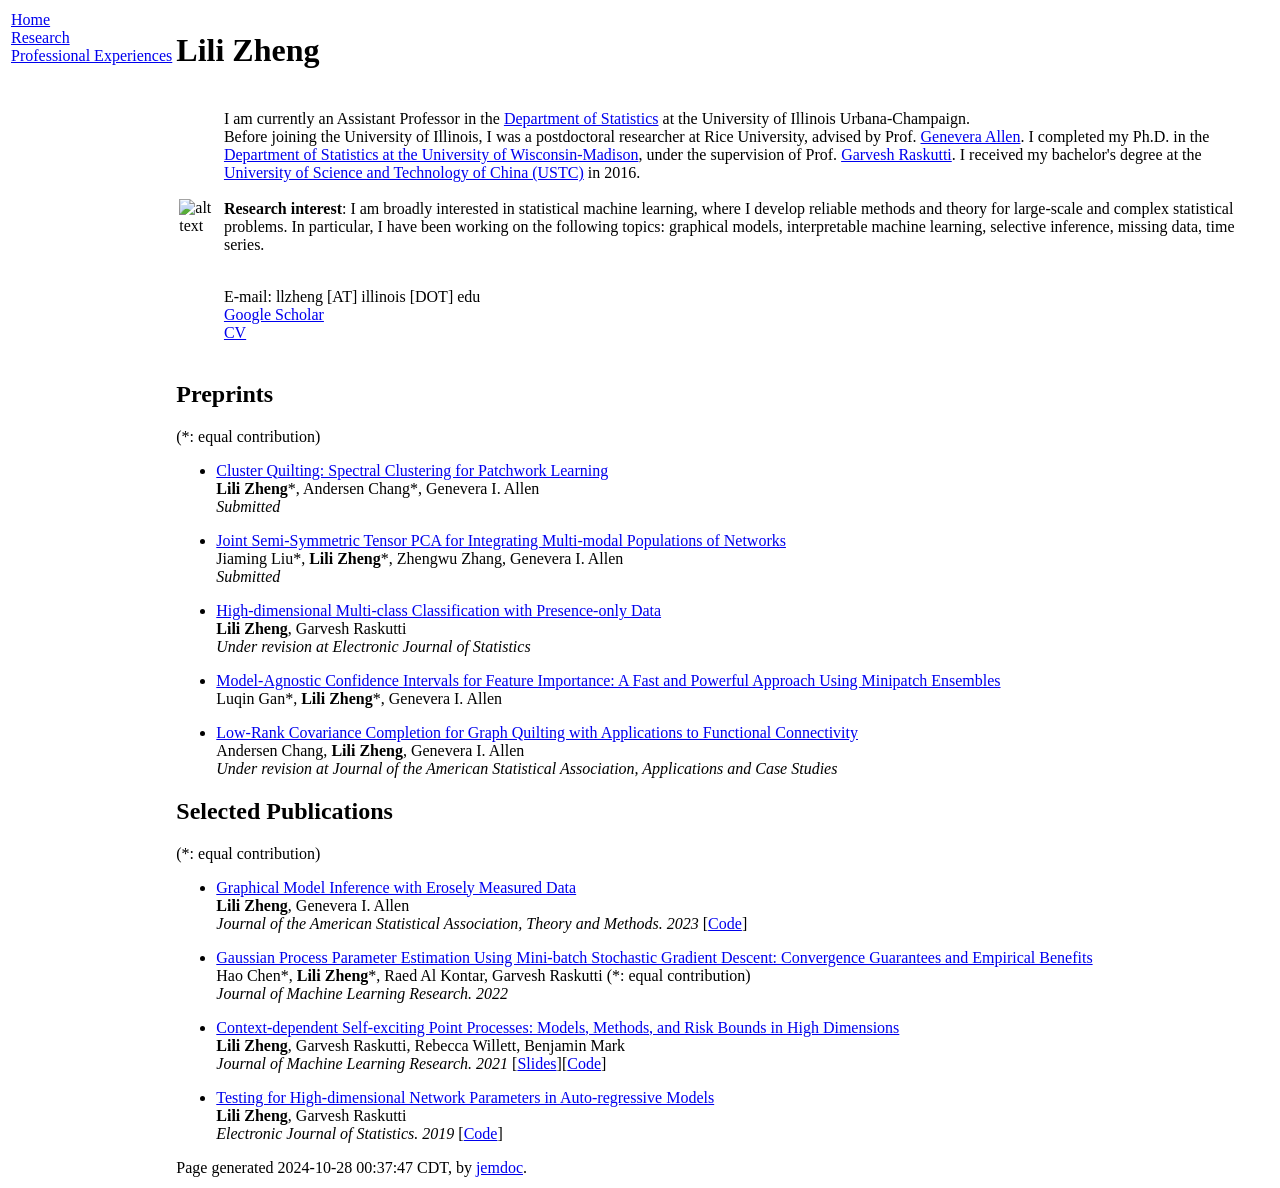
==== index.html @ 950ba3f9 "Update CV" ====
<!DOCTYPE html PUBLIC "-//W3C//DTD XHTML 1.1//EN"
  "http://www.w3.org/TR/xhtml11/DTD/xhtml11.dtd">
<html xmlns="http://www.w3.org/1999/xhtml" xml:lang="en">
<head>
<meta name="generator" content="jemdoc, see http://jemdoc.jaboc.net/" />
<meta http-equiv="Content-Type" content="text/html;charset=utf-8" />
<link rel="stylesheet" href="jemdoc.css" type="text/css" />
<title>Lili Zheng</title>
</head>
<body>
<table summary="Table for page layout." id="tlayout">
<tr valign="top">
<td id="layout-menu">
<div class="menu-item"><a href="index.html" class="current">Home</a></div>
<div class="menu-item"><a href="research.html">Research</a></div>
<div class="menu-item"><a href="service.html">Professional&nbsp;Experiences</a></div>
</td>
<td id="layout-content">
<div id="toptitle">
<h1>Lili Zheng</h1>
</div>
<table class="imgtable"><tr><td>
<img src="Photo/LiliZheng.jpeg" alt="alt text" width="300px" height="380px" />&nbsp;</td>
<td align="left"><p>I am currently an Assistant Professor in the <a href="https://stat.illinois.edu">Department of Statistics</a> at the University of Illinois Urbana-Champaign. <br />
Before joining the University of Illinois, I was a postdoctoral researcher at Rice University, advised by Prof. <a href="https://profiles.rice.edu/faculty/genevera-allen">Genevera Allen</a>. I completed my Ph.D. in the <a href="https://stat.wisc.edu">Department of Statistics at the University of Wisconsin-Madison</a>, under the supervision of Prof. <a href="http://pages.cs.wisc.edu/~raskutti/">Garvesh Raskutti</a>. I received my bachelor's degree at the <a href="https://en.ustc.edu.cn">University of Science and Technology of China (USTC)</a> in 2016. <br />
<br />
<b>Research interest</b>: I am broadly interested in statistical machine learning, where I develop reliable methods and theory for large-scale and complex statistical problems. In particular, I have been working on the following topics: graphical models, interpretable machine learning, selective inference, missing data, time series.<br /></p>
<p><br />
E-mail: llzheng [AT] illinois [DOT] edu
<br />
<a href="https://scholar.google.com/citations?user=dW5c8p4AAAAJ&amp;hl=en&amp;authuser=1">Google Scholar</a>
<br />
<a href="CV/LZ_CV.pdf">CV</a></p>
</td></tr></table>
<h2>Preprints </h2>
<p>(*: equal contribution)</p>
<ul>
<li><p><a href="https://arxiv.org/pdf/2406.13833">Cluster Quilting: Spectral Clustering for Patchwork Learning</a> <br />
<b>Lili Zheng</b>*, Andersen Chang*, Genevera I. Allen <br />
<i>Submitted</i></p>
</li>
</ul>
<ul>
<li><p><a href="https://arxiv.org/pdf/2312.14416">Joint Semi-Symmetric Tensor PCA for Integrating Multi-modal Populations of Networks</a> <br />
Jiaming Liu*, <b>Lili Zheng</b>*, Zhengwu Zhang, Genevera I. Allen <br />
<i>Submitted</i></p>
</li>
</ul>
<ul>
<li><p><a href="https://arxiv.org/abs/2304.09305">High-dimensional Multi-class Classification with Presence-only Data</a> <br />
<b>Lili Zheng</b>, Garvesh Raskutti <br />
<i>Under revision at Electronic Journal of Statistics</i></p>
</li>
</ul>
<ul>
<li><p><a href="https://arxiv.org/abs/2206.02088">Model-Agnostic Confidence Intervals for Feature Importance: A Fast and Powerful Approach Using Minipatch Ensembles</a> <br />
Luqin Gan*, <b>Lili Zheng</b>*, Genevera I. Allen <br /></p>
</li>
</ul>
<ul>
<li><p><a href="https://arxiv.org/pdf/2209.08273">Low-Rank Covariance Completion for Graph Quilting with Applications to Functional Connectivity</a> <br />
Andersen Chang, <b>Lili Zheng</b>, Genevera I. Allen <br />
<i>Under revision at Journal of the American Statistical Association, Applications and Case Studies</i></p>
</li>
</ul>
<h2>Selected Publications</h2>
<p>(*: equal contribution)</p>
<ul>
<li><p><a href="https://arxiv.org/pdf/2210.11625">Graphical Model Inference with Erosely Measured Data</a> <br />
<b>Lili Zheng</b>, Genevera I. Allen <br />
<i>Journal of the American Statistical Association, Theory and Methods. 2023</i> [<a href="https://github.com/Lili-Zheng-stat/GI-JOE">Code</a>]</p>
</li>
</ul>
<ul>
<li><p><a href="https://www.jmlr.org/papers/volume23/20-1365/20-1365.pdf">Gaussian Process Parameter Estimation Using Mini-batch Stochastic Gradient Descent: Convergence Guarantees and Empirical Benefits</a> <br />
Hao Chen*, <b>Lili Zheng</b>*, Raed Al Kontar, Garvesh Raskutti (*: equal contribution)<br />
<i>Journal of Machine Learning Research. 2022</i> <br /></p>
</li>
</ul>
<ul>
<li><p><a href="https://arxiv.org/abs/2003.07429">Context-dependent Self-exciting Point Processes: Models, Methods, and Risk Bounds in High Dimensions</a> <br />
<b>Lili Zheng</b>, Garvesh Raskutti, Rebecca Willett, Benjamin Mark <br /> 
<i>Journal of Machine Learning Research. 2021</i> [<a href="pre/context-dependent-slides">Slides</a>][<a href="https://github.com/Lili-Zheng-stat/Network-inference-for-autoregressive-models">Code</a>]<br /></p>
</li>
</ul>
<ul>
<li><p><a href="https://projecteuclid.org/euclid.ejs/1576119708">Testing for High-dimensional Network Parameters in Auto-regressive Models</a> <br />
<b>Lili Zheng</b>, Garvesh Raskutti <br /> 
<i>Electronic Journal of Statistics. 2019</i> [<a href="https://github.com/Lili-Zheng-stat/Network-inference-for-autoregressive-models">Code</a>]<br /></p>
</li>
</ul>
<div id="footer">
<div id="footer-text">
Page generated 2024-10-28 00:37:47 CDT, by <a href="http://jemdoc.jaboc.net/">jemdoc</a>.
</div>
</div>
</td>
</tr>
</table>
</body>
</html>
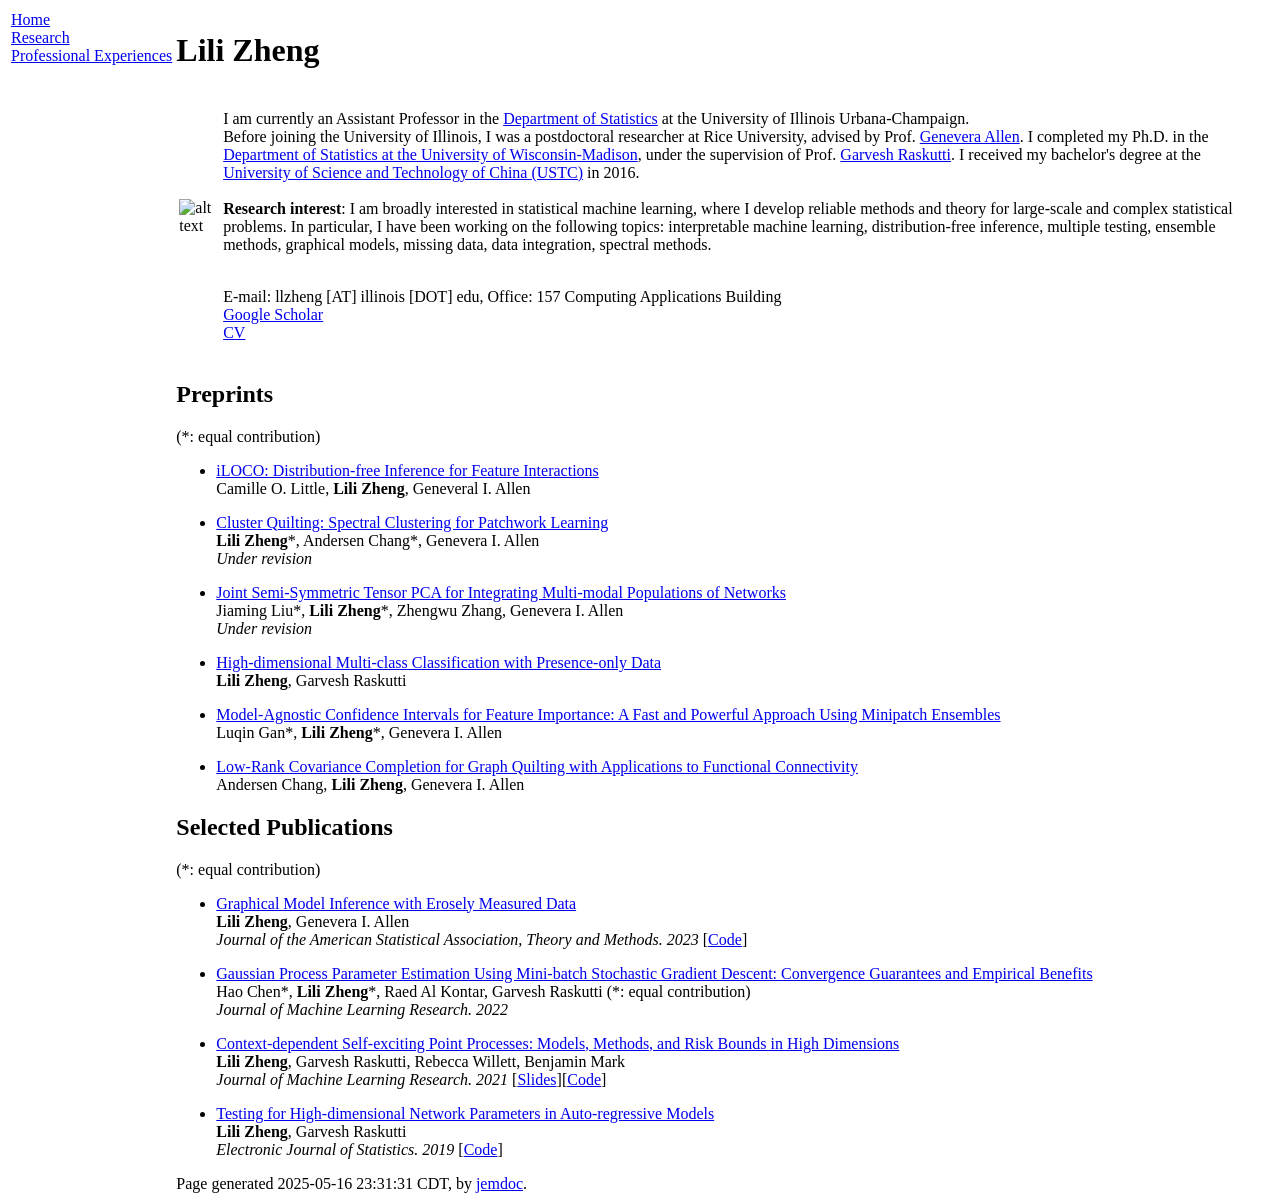
==== commit c1eb939f: "Update CV and papers" ====
--- a/index.html
+++ b/index.html
@@ -24,9 +24,9 @@
 <td align="left"><p>I am currently an Assistant Professor in the <a href="https://stat.illinois.edu">Department of Statistics</a> at the University of Illinois Urbana-Champaign. <br />
 Before joining the University of Illinois, I was a postdoctoral researcher at Rice University, advised by Prof. <a href="https://profiles.rice.edu/faculty/genevera-allen">Genevera Allen</a>. I completed my Ph.D. in the <a href="https://stat.wisc.edu">Department of Statistics at the University of Wisconsin-Madison</a>, under the supervision of Prof. <a href="http://pages.cs.wisc.edu/~raskutti/">Garvesh Raskutti</a>. I received my bachelor's degree at the <a href="https://en.ustc.edu.cn">University of Science and Technology of China (USTC)</a> in 2016. <br />
 <br />
-<b>Research interest</b>: I am broadly interested in statistical machine learning, where I develop reliable methods and theory for large-scale and complex statistical problems. In particular, I have been working on the following topics: graphical models, interpretable machine learning, selective inference, missing data, time series.<br /></p>
+<b>Research interest</b>: I am broadly interested in statistical machine learning, where I develop reliable methods and theory for large-scale and complex statistical problems. In particular, I have been working on the following topics: interpretable machine learning, distribution-free inference, multiple testing, ensemble methods, graphical models, missing data, data integration, spectral methods.<br /></p>
 <p><br />
-E-mail: llzheng [AT] illinois [DOT] edu
+E-mail: llzheng [AT] illinois [DOT] edu, Office: 157 Computing Applications Building
 <br />
 <a href="https://scholar.google.com/citations?user=dW5c8p4AAAAJ&amp;hl=en&amp;authuser=1">Google Scholar</a>
 <br />
@@ -35,21 +35,23 @@
 <h2>Preprints </h2>
 <p>(*: equal contribution)</p>
 <ul>
+<li><p><a href="https://arxiv.org/abs/2502.06661">iLOCO: Distribution-free Inference for Feature Interactions</a> <br />
+Camille O. Little, <b>Lili Zheng</b>, Geneveral I. Allen <br /> </p>
+</li>
 <li><p><a href="https://arxiv.org/pdf/2406.13833">Cluster Quilting: Spectral Clustering for Patchwork Learning</a> <br />
 <b>Lili Zheng</b>*, Andersen Chang*, Genevera I. Allen <br />
-<i>Submitted</i></p>
+<i>Under revision</i></p>
 </li>
 </ul>
 <ul>
 <li><p><a href="https://arxiv.org/pdf/2312.14416">Joint Semi-Symmetric Tensor PCA for Integrating Multi-modal Populations of Networks</a> <br />
 Jiaming Liu*, <b>Lili Zheng</b>*, Zhengwu Zhang, Genevera I. Allen <br />
-<i>Submitted</i></p>
+<i>Under revision</i></p>
 </li>
 </ul>
 <ul>
 <li><p><a href="https://arxiv.org/abs/2304.09305">High-dimensional Multi-class Classification with Presence-only Data</a> <br />
-<b>Lili Zheng</b>, Garvesh Raskutti <br />
-<i>Under revision at Electronic Journal of Statistics</i></p>
+<b>Lili Zheng</b>, Garvesh Raskutti <br /></p>
 </li>
 </ul>
 <ul>
@@ -59,8 +61,7 @@
 </ul>
 <ul>
 <li><p><a href="https://arxiv.org/pdf/2209.08273">Low-Rank Covariance Completion for Graph Quilting with Applications to Functional Connectivity</a> <br />
-Andersen Chang, <b>Lili Zheng</b>, Genevera I. Allen <br />
-<i>Under revision at Journal of the American Statistical Association, Applications and Case Studies</i></p>
+Andersen Chang, <b>Lili Zheng</b>, Genevera I. Allen <br /></p>
 </li>
 </ul>
 <h2>Selected Publications</h2>
@@ -91,7 +92,7 @@
 </ul>
 <div id="footer">
 <div id="footer-text">
-Page generated 2024-10-28 00:37:47 CDT, by <a href="http://jemdoc.jaboc.net/">jemdoc</a>.
+Page generated 2025-05-16 23:31:31 CDT, by <a href="http://jemdoc.jaboc.net/">jemdoc</a>.
 </div>
 </div>
 </td>
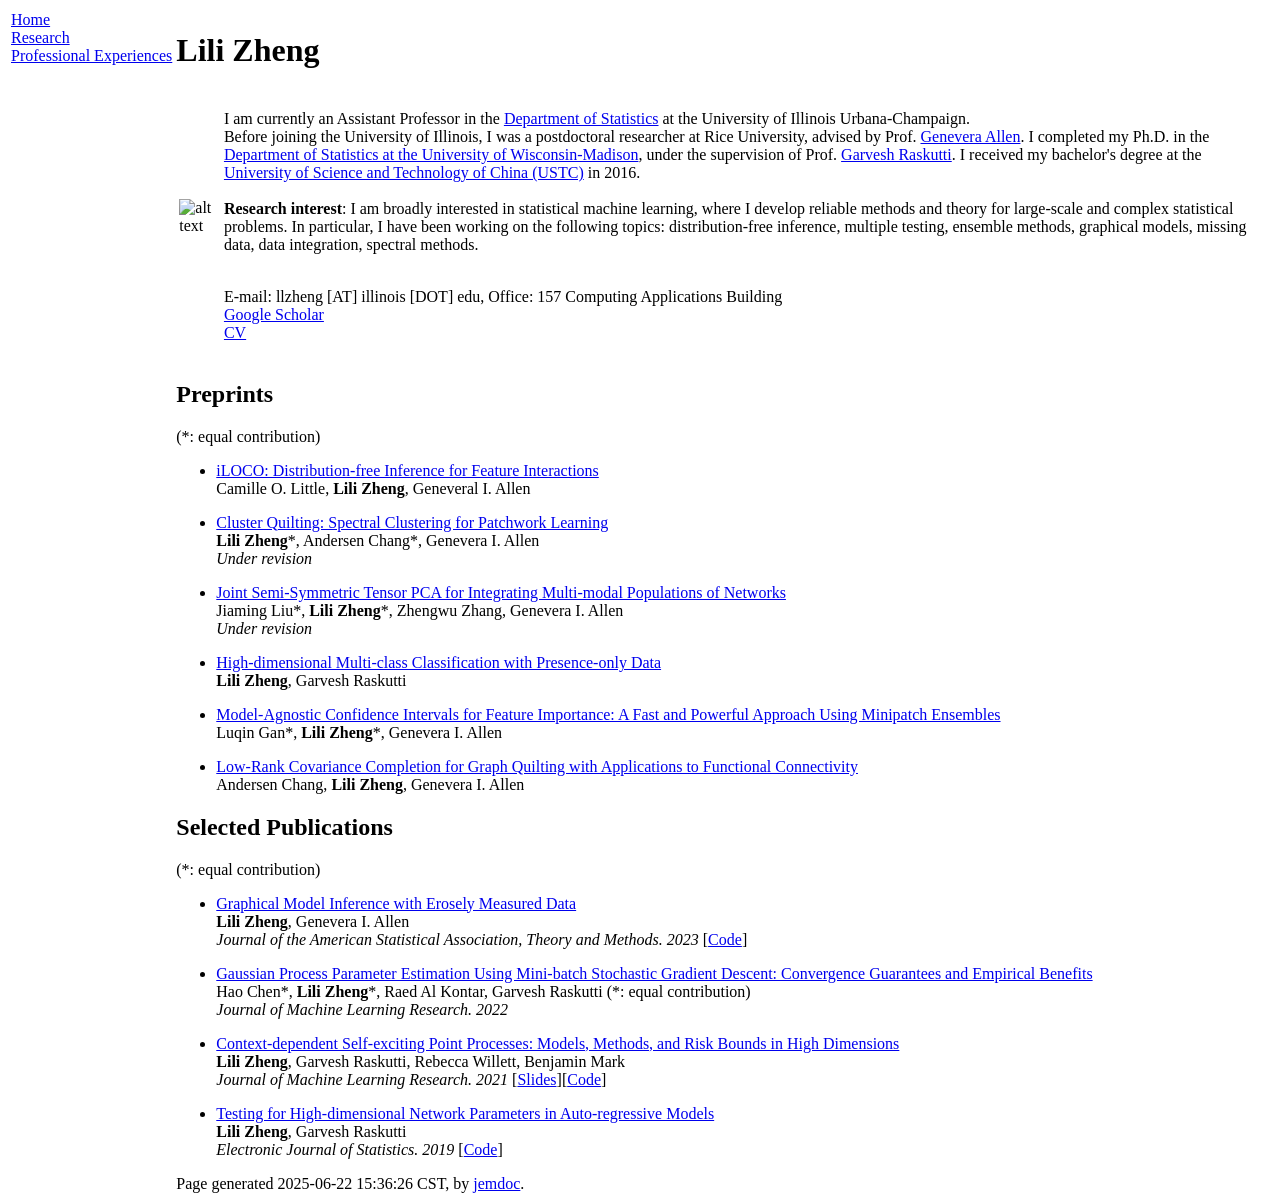
==== commit 6dd96f04: "Update CV" ====
--- a/index.html
+++ b/index.html
@@ -24,7 +24,7 @@
 <td align="left"><p>I am currently an Assistant Professor in the <a href="https://stat.illinois.edu">Department of Statistics</a> at the University of Illinois Urbana-Champaign. <br />
 Before joining the University of Illinois, I was a postdoctoral researcher at Rice University, advised by Prof. <a href="https://profiles.rice.edu/faculty/genevera-allen">Genevera Allen</a>. I completed my Ph.D. in the <a href="https://stat.wisc.edu">Department of Statistics at the University of Wisconsin-Madison</a>, under the supervision of Prof. <a href="http://pages.cs.wisc.edu/~raskutti/">Garvesh Raskutti</a>. I received my bachelor's degree at the <a href="https://en.ustc.edu.cn">University of Science and Technology of China (USTC)</a> in 2016. <br />
 <br />
-<b>Research interest</b>: I am broadly interested in statistical machine learning, where I develop reliable methods and theory for large-scale and complex statistical problems. In particular, I have been working on the following topics: interpretable machine learning, distribution-free inference, multiple testing, ensemble methods, graphical models, missing data, data integration, spectral methods.<br /></p>
+<b>Research interest</b>: I am broadly interested in statistical machine learning, where I develop reliable methods and theory for large-scale and complex statistical problems. In particular, I have been working on the following topics: distribution-free inference, multiple testing, ensemble methods, graphical models, missing data, data integration, spectral methods.<br /></p>
 <p><br />
 E-mail: llzheng [AT] illinois [DOT] edu, Office: 157 Computing Applications Building
 <br />
@@ -92,7 +92,7 @@
 </ul>
 <div id="footer">
 <div id="footer-text">
-Page generated 2025-05-16 23:31:31 CDT, by <a href="http://jemdoc.jaboc.net/">jemdoc</a>.
+Page generated 2025-06-22 15:36:26 CST, by <a href="http://jemdoc.jaboc.net/">jemdoc</a>.
 </div>
 </div>
 </td>
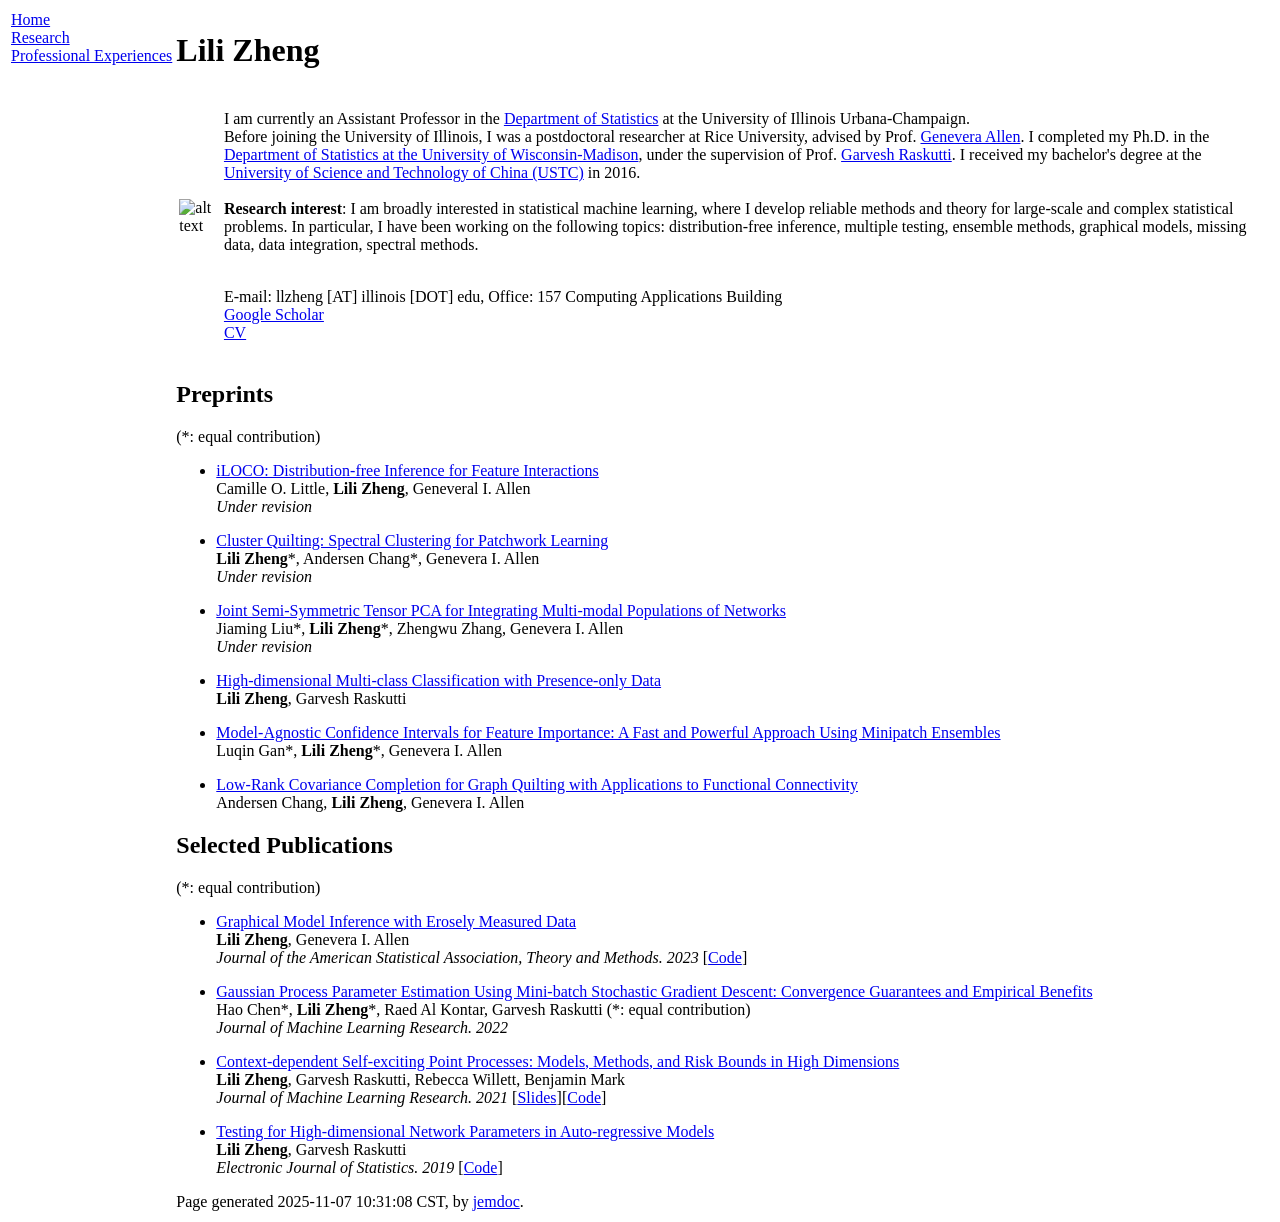
==== commit f9a9d6f8: "Update CV" ====
--- a/index.html
+++ b/index.html
@@ -36,7 +36,8 @@
 <p>(*: equal contribution)</p>
 <ul>
 <li><p><a href="https://arxiv.org/abs/2502.06661">iLOCO: Distribution-free Inference for Feature Interactions</a> <br />
-Camille O. Little, <b>Lili Zheng</b>, Geneveral I. Allen <br /> </p>
+Camille O. Little, <b>Lili Zheng</b>, Geneveral I. Allen <br /> 
+<i>Under revision</i></p>
 </li>
 <li><p><a href="https://arxiv.org/pdf/2406.13833">Cluster Quilting: Spectral Clustering for Patchwork Learning</a> <br />
 <b>Lili Zheng</b>*, Andersen Chang*, Genevera I. Allen <br />
@@ -92,7 +93,7 @@
 </ul>
 <div id="footer">
 <div id="footer-text">
-Page generated 2025-06-22 15:36:26 CST, by <a href="http://jemdoc.jaboc.net/">jemdoc</a>.
+Page generated 2025-11-07 10:31:08 CST, by <a href="http://jemdoc.jaboc.net/">jemdoc</a>.
 </div>
 </div>
 </td>
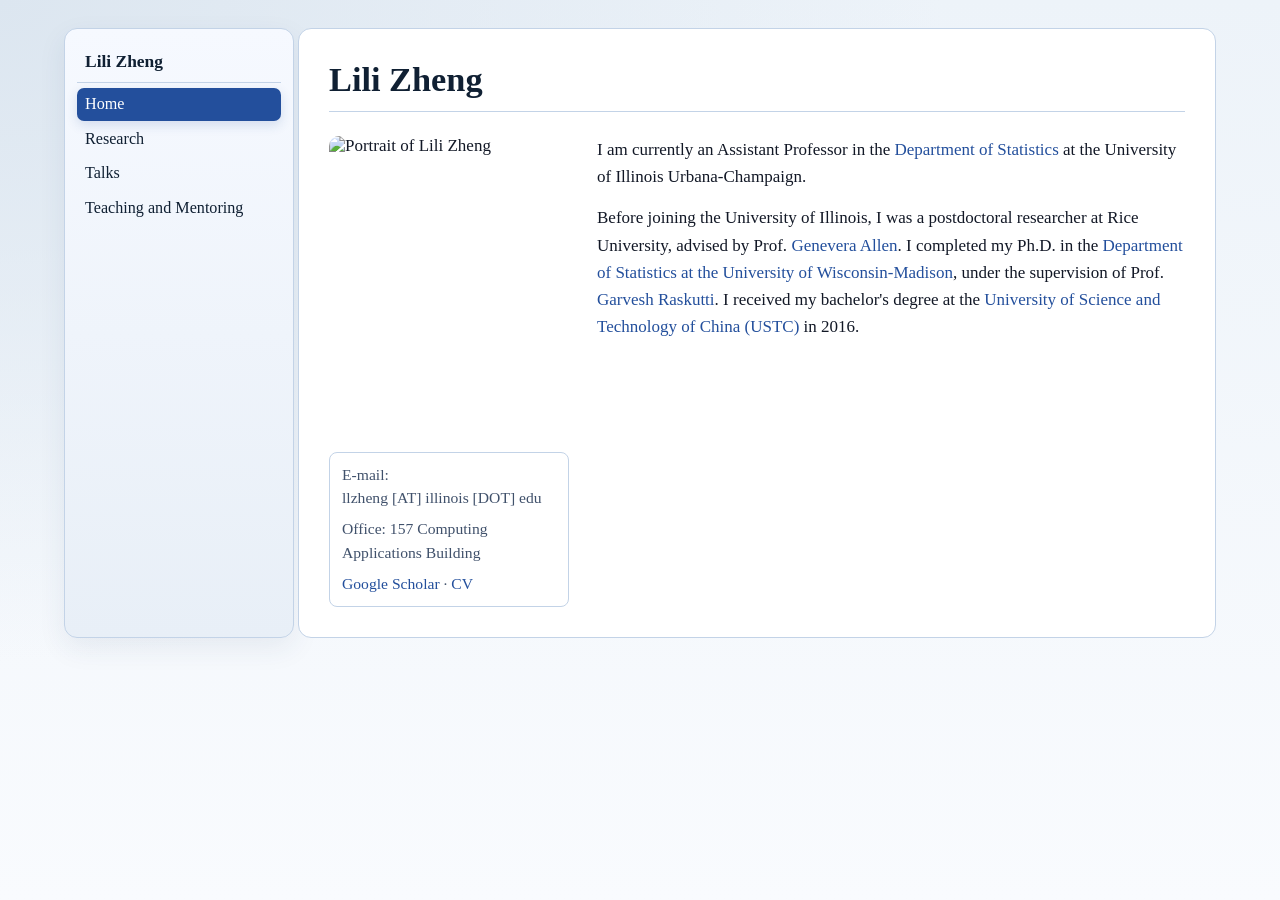
==== commit 24b3c56e: "Update academic website, publications, and topic filters" ====
--- a/index.html
+++ b/index.html
@@ -4,6 +4,7 @@
 <head>
 <meta name="generator" content="jemdoc, see http://jemdoc.jaboc.net/" />
 <meta http-equiv="Content-Type" content="text/html;charset=utf-8" />
+<meta name="viewport" content="width=device-width, initial-scale=1" />
 <link rel="stylesheet" href="jemdoc.css" type="text/css" />
 <title>Lili Zheng</title>
 </head>
@@ -11,90 +12,29 @@
 <table summary="Table for page layout." id="tlayout">
 <tr valign="top">
 <td id="layout-menu">
+<div class="menu-category">Lili Zheng</div>
 <div class="menu-item"><a href="index.html" class="current">Home</a></div>
-<div class="menu-item"><a href="research.html">Research</a></div>
-<div class="menu-item"><a href="service.html">Professional&nbsp;Experiences</a></div>
+<div class="menu-item"><a href="publications.html">Research</a></div>
+<div class="menu-item"><a href="talks.html">Talks</a></div>
+<div class="menu-item"><a href="service.html">Teaching&nbsp;and&nbsp;Mentoring</a></div>
 </td>
 <td id="layout-content">
 <div id="toptitle">
 <h1>Lili Zheng</h1>
 </div>
-<table class="imgtable"><tr><td>
-<img src="Photo/LiliZheng.jpeg" alt="alt text" width="300px" height="380px" />&nbsp;</td>
-<td align="left"><p>I am currently an Assistant Professor in the <a href="https://stat.illinois.edu">Department of Statistics</a> at the University of Illinois Urbana-Champaign. <br />
-Before joining the University of Illinois, I was a postdoctoral researcher at Rice University, advised by Prof. <a href="https://profiles.rice.edu/faculty/genevera-allen">Genevera Allen</a>. I completed my Ph.D. in the <a href="https://stat.wisc.edu">Department of Statistics at the University of Wisconsin-Madison</a>, under the supervision of Prof. <a href="http://pages.cs.wisc.edu/~raskutti/">Garvesh Raskutti</a>. I received my bachelor's degree at the <a href="https://en.ustc.edu.cn">University of Science and Technology of China (USTC)</a> in 2016. <br />
-<br />
-<b>Research interest</b>: I am broadly interested in statistical machine learning, where I develop reliable methods and theory for large-scale and complex statistical problems. In particular, I have been working on the following topics: distribution-free inference, multiple testing, ensemble methods, graphical models, missing data, data integration, spectral methods.<br /></p>
-<p><br />
-E-mail: llzheng [AT] illinois [DOT] edu, Office: 157 Computing Applications Building
-<br />
-<a href="https://scholar.google.com/citations?user=dW5c8p4AAAAJ&amp;hl=en&amp;authuser=1">Google Scholar</a>
-<br />
-<a href="CV/LZ_CV.pdf">CV</a></p>
-</td></tr></table>
-<h2>Preprints </h2>
-<p>(*: equal contribution)</p>
-<ul>
-<li><p><a href="https://arxiv.org/abs/2502.06661">iLOCO: Distribution-free Inference for Feature Interactions</a> <br />
-Camille O. Little, <b>Lili Zheng</b>, Geneveral I. Allen <br /> 
-<i>Under revision</i></p>
-</li>
-<li><p><a href="https://arxiv.org/pdf/2406.13833">Cluster Quilting: Spectral Clustering for Patchwork Learning</a> <br />
-<b>Lili Zheng</b>*, Andersen Chang*, Genevera I. Allen <br />
-<i>Under revision</i></p>
-</li>
-</ul>
-<ul>
-<li><p><a href="https://arxiv.org/pdf/2312.14416">Joint Semi-Symmetric Tensor PCA for Integrating Multi-modal Populations of Networks</a> <br />
-Jiaming Liu*, <b>Lili Zheng</b>*, Zhengwu Zhang, Genevera I. Allen <br />
-<i>Under revision</i></p>
-</li>
-</ul>
-<ul>
-<li><p><a href="https://arxiv.org/abs/2304.09305">High-dimensional Multi-class Classification with Presence-only Data</a> <br />
-<b>Lili Zheng</b>, Garvesh Raskutti <br /></p>
-</li>
-</ul>
-<ul>
-<li><p><a href="https://arxiv.org/abs/2206.02088">Model-Agnostic Confidence Intervals for Feature Importance: A Fast and Powerful Approach Using Minipatch Ensembles</a> <br />
-Luqin Gan*, <b>Lili Zheng</b>*, Genevera I. Allen <br /></p>
-</li>
-</ul>
-<ul>
-<li><p><a href="https://arxiv.org/pdf/2209.08273">Low-Rank Covariance Completion for Graph Quilting with Applications to Functional Connectivity</a> <br />
-Andersen Chang, <b>Lili Zheng</b>, Genevera I. Allen <br /></p>
-</li>
-</ul>
-<h2>Selected Publications</h2>
-<p>(*: equal contribution)</p>
-<ul>
-<li><p><a href="https://arxiv.org/pdf/2210.11625">Graphical Model Inference with Erosely Measured Data</a> <br />
-<b>Lili Zheng</b>, Genevera I. Allen <br />
-<i>Journal of the American Statistical Association, Theory and Methods. 2023</i> [<a href="https://github.com/Lili-Zheng-stat/GI-JOE">Code</a>]</p>
-</li>
-</ul>
-<ul>
-<li><p><a href="https://www.jmlr.org/papers/volume23/20-1365/20-1365.pdf">Gaussian Process Parameter Estimation Using Mini-batch Stochastic Gradient Descent: Convergence Guarantees and Empirical Benefits</a> <br />
-Hao Chen*, <b>Lili Zheng</b>*, Raed Al Kontar, Garvesh Raskutti (*: equal contribution)<br />
-<i>Journal of Machine Learning Research. 2022</i> <br /></p>
-</li>
-</ul>
-<ul>
-<li><p><a href="https://arxiv.org/abs/2003.07429">Context-dependent Self-exciting Point Processes: Models, Methods, and Risk Bounds in High Dimensions</a> <br />
-<b>Lili Zheng</b>, Garvesh Raskutti, Rebecca Willett, Benjamin Mark <br /> 
-<i>Journal of Machine Learning Research. 2021</i> [<a href="pre/context-dependent-slides">Slides</a>][<a href="https://github.com/Lili-Zheng-stat/Network-inference-for-autoregressive-models">Code</a>]<br /></p>
-</li>
-</ul>
-<ul>
-<li><p><a href="https://projecteuclid.org/euclid.ejs/1576119708">Testing for High-dimensional Network Parameters in Auto-regressive Models</a> <br />
-<b>Lili Zheng</b>, Garvesh Raskutti <br /> 
-<i>Electronic Journal of Statistics. 2019</i> [<a href="https://github.com/Lili-Zheng-stat/Network-inference-for-autoregressive-models">Code</a>]<br /></p>
-</li>
-</ul>
-<div id="footer">
-<div id="footer-text">
-Page generated 2025-11-07 10:31:08 CST, by <a href="http://jemdoc.jaboc.net/">jemdoc</a>.
-</div>
+<div class="profile">
+  <div class="profile-aside">
+    <img class="profile-photo" src="Photo/LiliZheng.jpeg" alt="Portrait of Lili Zheng" width="240" height="304" />
+    <div class="contact-card">
+      <p>E-mail:<br />llzheng [AT] illinois [DOT] edu</p>
+      <p>Office: 157 Computing Applications Building</p>
+      <p><a href="https://scholar.google.com/citations?user=dW5c8p4AAAAJ&amp;hl=en&amp;authuser=1">Google Scholar</a> &middot; <a href="CV/LZ_CV.pdf">CV</a></p>
+    </div>
+  </div>
+  <div class="profile-bio">
+    <p>I am currently an Assistant Professor in the <a href="https://stat.illinois.edu">Department of Statistics</a> at the University of Illinois Urbana-Champaign.</p>
+    <p>Before joining the University of Illinois, I was a postdoctoral researcher at Rice University, advised by Prof. <a href="https://profiles.rice.edu/faculty/genevera-allen">Genevera Allen</a>. I completed my Ph.D. in the <a href="https://stat.wisc.edu">Department of Statistics at the University of Wisconsin-Madison</a>, under the supervision of Prof. <a href="http://pages.cs.wisc.edu/~raskutti/">Garvesh Raskutti</a>. I received my bachelor's degree at the <a href="https://en.ustc.edu.cn">University of Science and Technology of China (USTC)</a> in 2016.</p>
+  </div>
 </div>
 </td>
 </tr>
--- a/jemdoc.css
+++ b/jemdoc.css
@@ -0,0 +1,465 @@
+/* Default css file for jemdoc. */
+
+table#tlayout {
+    border: none;
+    border-collapse: separate;
+    background: white;
+}
+
+body {
+	background: white;
+	font-family: Georgia, serif;
+	padding-bottom: 8px;
+	margin: 0;
+}
+
+#layout-menu {
+	background: #f6f6f6;
+	border: 1px solid #dddddd;
+	padding-top: 0.5em;
+	padding-left: 8px;
+	padding-right: 8px;
+	font-size: 1.0em;
+	width: auto;
+	white-space: nowrap;
+    text-align: left;
+    vertical-align: top;
+}
+
+#layout-menu td {
+	background: #f4f4f4;
+    vertical-align: top;
+}
+
+#layout-content {
+	padding-top: 0.0em;
+	padding-left: 1.0em;
+	padding-right: 1.0em;
+    border: none;
+    background: white;
+    text-align: left;
+    vertical-align: top;
+}
+
+#layout-menu a {
+	line-height: 1.5em;
+	margin-left: 0.5em;
+}
+
+tt {
+    background: #ffffdd;
+}
+
+pre, tt {
+	font-size: 90%;
+	font-family: monaco, monospace;
+}
+
+a, a > tt {
+	color: #224b8d;
+	text-decoration: none;
+}
+
+a:hover {
+	border-bottom: 1px gray dotted;
+}
+
+#layout-menu a.current:link, #layout-menu a.current:visited {
+	color: #022b6d;
+	border-bottom: 1px gray solid;
+}
+#layout-menu a:link, #layout-menu a:visited, #layout-menu a:hover {
+	color: #527bbd;
+	text-decoration: none;
+}
+#layout-menu a:hover {
+	text-decoration: none;
+}
+
+div.menu-category {
+	border-bottom: 1px solid gray;
+	margin-top: 0.8em;
+	padding-top: 0.2em;
+	padding-bottom: 0.1em;
+	font-weight: bold;
+}
+
+div.menu-item {
+	padding-left: 16px;
+	text-indent: -16px;
+}
+
+div#toptitle {
+	padding-bottom: 0.2em;
+	margin-bottom: 1.5em;
+	border-bottom: 3px double gray;
+}
+
+/* Reduce space if we begin the page with a title. */
+div#toptitle + h2, div#toptitle + h3 {
+	margin-top: -0.7em;
+}
+
+div#subtitle {
+	margin-top: 0.0em;
+	margin-bottom: 0.0em;
+	padding-top: 0em;
+	padding-bottom: 0.1em;
+}
+
+em {
+	font-style: italic;
+}
+
+strong {
+	font-weight: bold;
+}
+
+
+h1, h2, h3 {
+	color: #527bbd;
+	margin-top: 0.7em;
+	margin-bottom: 0.3em;
+	padding-bottom: 0.2em;
+	line-height: 1.0;
+	padding-top: 0.5em;
+	border-bottom: 1px solid #aaaaaa;
+}
+
+h1 {
+	font-size: 165%;
+}
+
+h2 {
+	padding-top: 0.8em;
+	font-size: 125%;
+}
+
+h2 + h3 {
+    padding-top: 0.2em;
+}
+
+h3 {
+	font-size: 110%;
+	border-bottom: none;
+}
+
+p {
+	margin-top: 0.0em;
+	margin-bottom: 0.8em;
+	padding: 0;
+	line-height: 1.3;
+}
+
+pre {
+	padding: 0;
+	margin: 0;
+}
+
+div#footer {
+	font-size: small;
+	border-top: 1px solid #c0c0c0;
+	padding-top: 0.1em;
+	margin-top: 4.0em;
+	color: #c0c0c0;
+}
+
+div#footer a {
+	color: #80a0b0;
+}
+
+div#footer-text {
+	float: left;
+	padding-bottom: 8px;
+}
+
+ul, ol, dl {
+	margin-top: 0.2em;
+	padding-top: 0;
+	margin-bottom: 0.8em;
+}
+
+dt {
+	margin-top: 0.5em;
+	margin-bottom: 0;
+}
+
+dl {
+	margin-left: 20px;
+}
+
+dd {
+	color: #222222;
+}
+
+dd > *:first-child {
+	margin-top: 0;
+}
+
+ul {
+	list-style-position: outside;
+	list-style-type: square;
+}
+
+p + ul, p + ol {
+	margin-top: -0.5em;
+}
+
+li ul, li ol {
+	margin-top: -0.3em;
+}
+
+ol {
+	list-style-position: outside;
+	list-style-type: decimal;
+}
+
+li p, dd p {
+	margin-bottom: 0.3em;
+}
+
+
+ol ol {
+	list-style-type: lower-alpha;
+}
+
+ol ol ol {
+	list-style-type: lower-roman;
+}
+
+p + div.codeblock {
+	margin-top: -0.6em;
+}
+
+div.codeblock, div.infoblock {
+	margin-right: 0%;
+	margin-top: 1.2em;
+	margin-bottom: 1.3em;
+}
+
+div.blocktitle {
+	font-weight: bold;
+	color: #cd7b62;
+	margin-top: 1.2em;
+	margin-bottom: 0.1em;
+}
+
+div.blockcontent {
+	border: 1px solid silver;
+	padding: 0.3em 0.5em;
+}
+
+div.infoblock > div.blockcontent {
+	background: #ffffee;
+}
+
+div.blockcontent p + ul, div.blockcontent p + ol {
+	margin-top: 0.4em;
+}
+
+div.infoblock p {
+	margin-bottom: 0em;
+}
+
+div.infoblock li p, div.infoblock dd p {
+	margin-bottom: 0.5em;
+}
+
+div.infoblock p + p {
+	margin-top: 0.8em;
+}
+
+div.codeblock > div.blockcontent {
+	background: #f6f6f6;
+}
+
+span.pycommand {
+	color: #000070;
+}
+
+span.statement {
+	color: #008800;
+}
+span.builtin {
+	color: #000088;
+}
+span.special {
+	color: #990000;
+}
+span.operator {
+	color: #880000;
+}
+span.error {
+	color: #aa0000;
+}
+span.comment, span.comment > *, span.string, span.string > * {
+	color: #606060;
+}
+
+@media print {
+	#layout-menu { display: none; }
+}
+
+#fwtitle {
+	margin: 2px;
+}
+
+#fwtitle #toptitle {
+	padding-left: 0.5em;
+	margin-bottom: 0.5em;
+}
+
+#layout-content h1:first-child, #layout-content h2:first-child, #layout-content h3:first-child {
+	margin-top: -0.7em;
+}
+
+div#toptitle h1, #layout-content div#toptitle h1 {
+	margin-bottom: 0.0em;
+	padding-bottom: 0.1em;
+	padding-top: 0;
+	margin-top: 0.5em;
+	border-bottom: none;
+}
+
+img.eq {
+	padding: 0;
+	padding-left: 0.1em;
+	padding-right: 0.1em;
+	margin: 0;
+}
+
+img.eqwl {
+	padding-left: 2em;
+	padding-top: 0.6em;
+	padding-bottom: 0.2em;
+	margin: 0;
+}
+
+table {
+    border: 2px solid black;
+    border-collapse: collapse;
+}
+
+td {
+    padding: 2px;
+    padding-left: 0.5em;
+    padding-right: 0.5em;
+    text-align: center;
+    border: 1px solid gray;
+}
+
+table + table {
+    margin-top: 1em;
+}
+
+tr.heading {
+    font-weight: bold;
+    border-bottom: 2px solid black;
+}
+
+img {
+    border: none;
+}
+
+table.imgtable, table.imgtable td {
+    border: none;
+    text-align: left;
+}
+
+/* Shared academic website theme */
+* { box-sizing: border-box; }
+html { min-height: 100%; }
+body {
+  min-height: 100vh;
+  background: radial-gradient(ellipse at top left, #dce6f0 0, transparent 52%), linear-gradient(#edf3f9, #f9fbfe);
+  color: #121826;
+  font-family: Georgia, "Times New Roman", serif;
+  font-size: 17px;
+  padding: 28px 24px 44px;
+  margin: 0;
+}
+table#tlayout {
+  width: 100%; max-width: 1160px; margin: 0 auto;
+  border: 0; border-spacing: 4px 0; border-collapse: separate;
+  background: transparent; table-layout: fixed;
+}
+#layout-menu {
+  width: 230px; padding: 16px 12px;
+  background: linear-gradient(#f6f9ff, #e8eff7);
+  border: 1px solid #c3d3e7; border-radius: 13px;
+  box-shadow: 0 10px 28px rgba(36, 62, 98, .08);
+  font-size: .95em; white-space: normal;
+}
+div.menu-category {
+  color: #102033; font-size: 1.08em;
+  border-bottom: 1px solid #c3d3e7;
+  padding: 6px 8px 10px; margin: 0 0 5px;
+}
+div.menu-item { padding: 0; text-indent: 0; margin: 2px 0; }
+#layout-menu a { display: block; margin: 0; padding: 5px 8px; border-radius: 7px; line-height: 1.4; }
+#layout-menu a:link, #layout-menu a:visited { color: #102033; border: 0; }
+#layout-menu a:hover { background: #e0eafa; border: 0; }
+#layout-menu a.current:link, #layout-menu a.current:visited {
+  color: white; background: #234f9c; border: 0;
+  box-shadow: 0 4px 12px rgba(35, 79, 156, .16);
+}
+#layout-content {
+  padding: 12px 30px 30px; background: white;
+  border: 1px solid #c3d3e7; border-radius: 13px;
+  overflow-wrap: break-word;
+}
+div#toptitle { border-bottom: 1px solid #c3d3e7; margin-bottom: 24px; padding-bottom: 6px; }
+h1, h2, h3 { color: #102033; line-height: 1.25; border-color: #c3d3e7; }
+h1 { font-size: 2.02em; }
+h2 { font-size: 1.45em; margin-top: 1.15em; padding-top: .3em; }
+h3 { font-size: 1.12em; }
+p { line-height: 1.6; margin-bottom: .85em; }
+a, a > tt { color: #234f9c; }
+a:hover { border-bottom: 1px dotted #234f9c; }
+ul, ol { padding-left: 1.4em; }
+li { margin-bottom: .8em; }
+li p { line-height: 1.5; }
+#layout-content img { max-width: 100%; height: auto; }
+#layout-content table.imgtable { max-width: 100%; }
+#footer { border-color: #c3d3e7; color: #52627a; }
+.profile { display: grid; grid-template-columns: 240px minmax(0, 1fr); gap: 28px; align-items: start; }
+.profile-photo { display: block; width: 240px; border-radius: 10px; }
+.contact-card { margin-top: 12px; padding: 10px 12px; border: 1px solid #c3d3e7; border-radius: 8px; color: #40516b; font-size: .92em; line-height: 1.5; }
+.contact-card p { margin: 0 0 8px; line-height: 1.5; }
+.contact-card p:last-child { margin-bottom: 0; }
+.profile-bio p:last-child { margin-bottom: 0; }
+@media (max-width: 900px) {
+  body { padding: 20px 14px; }
+  #layout-menu { width: 195px; }
+  #layout-content { padding: 12px 22px 24px; }
+  .profile { grid-template-columns: 190px minmax(0, 1fr); gap: 22px; }
+  .profile-photo { width: 190px; }
+}
+@media (max-width: 700px) {
+  body { padding: 12px; font-size: 16px; }
+  table#tlayout, table#tlayout > tbody, table#tlayout > tbody > tr { display: block; width: 100%; }
+  #layout-menu, #layout-content { display: block; width: 100%; }
+  #layout-menu { margin-bottom: 12px; padding: 10px; }
+  div.menu-category { padding: 4px 8px 8px; }
+  div.menu-item { display: inline-block; margin: 2px; }
+  #layout-content { padding: 12px 18px 24px; }
+  .profile { grid-template-columns: minmax(0, 1fr); gap: 24px; }
+  .profile-aside { max-width: 260px; }
+  .profile-photo { width: 100%; }
+  h1 { font-size: 1.85em; }
+}
+@media print {
+  body { background: white; padding: 0; }
+  #layout-menu { display: none; }
+  #layout-content { border: 0; width: 100%; }
+  table#tlayout { display: block; }
+}
+
+/* Topic links filter the single chronological publication list. */
+[hidden] { display: none !important; }
+.research-topic-link { text-decoration: underline; text-underline-offset: 3px; }
+.research-topic-link[aria-current="true"] { font-weight: bold; }
+.research-topic-link:focus-visible, .paper-topic-filter a:focus-visible { outline: 2px solid #759bd0; outline-offset: 3px; }
+.paper-topic-filter { display: flex; align-items: baseline; flex-wrap: wrap; gap: 12px 20px; margin: 20px 0; }
+#paper-topic-label { font-weight: bold; color: #102033; }
+.paper-topic-filter a { font-size: .92em; }
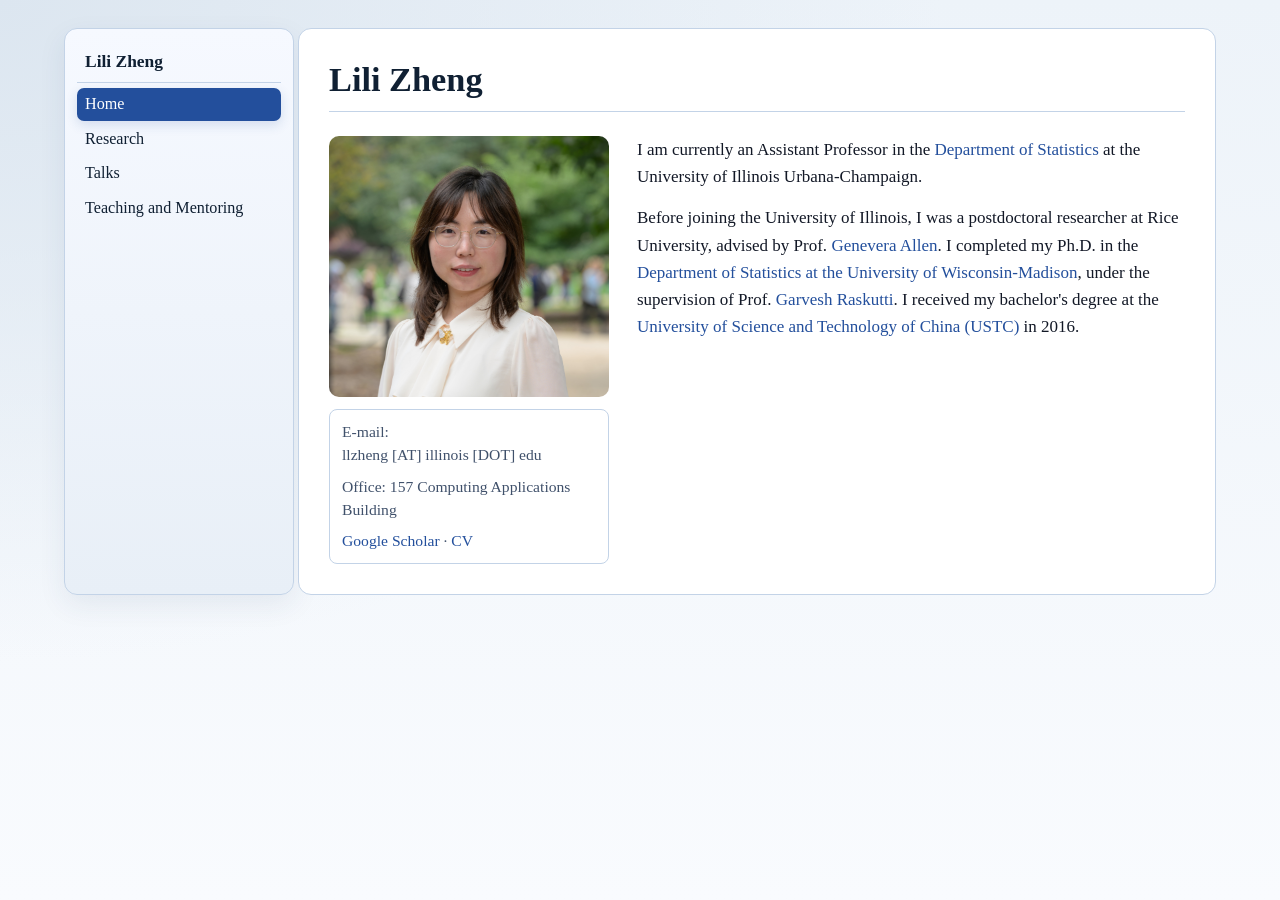
==== commit c6d72893: "Update homepage portrait and enlarge photo" ====
--- a/index.html
+++ b/index.html
@@ -24,7 +24,7 @@
 </div>
 <div class="profile">
   <div class="profile-aside">
-    <img class="profile-photo" src="Photo/LiliZheng.jpeg" alt="Portrait of Lili Zheng" width="240" height="304" />
+    <img class="profile-photo" src="Photo/LiliZheng4.jpg" alt="Portrait of Lili Zheng" width="280" height="261" />
     <div class="contact-card">
       <p>E-mail:<br />llzheng [AT] illinois [DOT] edu</p>
       <p>Office: 157 Computing Applications Building</p>
--- a/jemdoc.css
+++ b/jemdoc.css
@@ -422,8 +422,8 @@
 #layout-content img { max-width: 100%; height: auto; }
 #layout-content table.imgtable { max-width: 100%; }
 #footer { border-color: #c3d3e7; color: #52627a; }
-.profile { display: grid; grid-template-columns: 240px minmax(0, 1fr); gap: 28px; align-items: start; }
-.profile-photo { display: block; width: 240px; border-radius: 10px; }
+.profile { display: grid; grid-template-columns: 280px minmax(0, 1fr); gap: 28px; align-items: start; }
+.profile-photo { display: block; width: 280px; border-radius: 10px; }
 .contact-card { margin-top: 12px; padding: 10px 12px; border: 1px solid #c3d3e7; border-radius: 8px; color: #40516b; font-size: .92em; line-height: 1.5; }
 .contact-card p { margin: 0 0 8px; line-height: 1.5; }
 .contact-card p:last-child { margin-bottom: 0; }
@@ -444,7 +444,7 @@
   div.menu-item { display: inline-block; margin: 2px; }
   #layout-content { padding: 12px 18px 24px; }
   .profile { grid-template-columns: minmax(0, 1fr); gap: 24px; }
-  .profile-aside { max-width: 260px; }
+  .profile-aside { max-width: 280px; }
   .profile-photo { width: 100%; }
   h1 { font-size: 1.85em; }
 }
